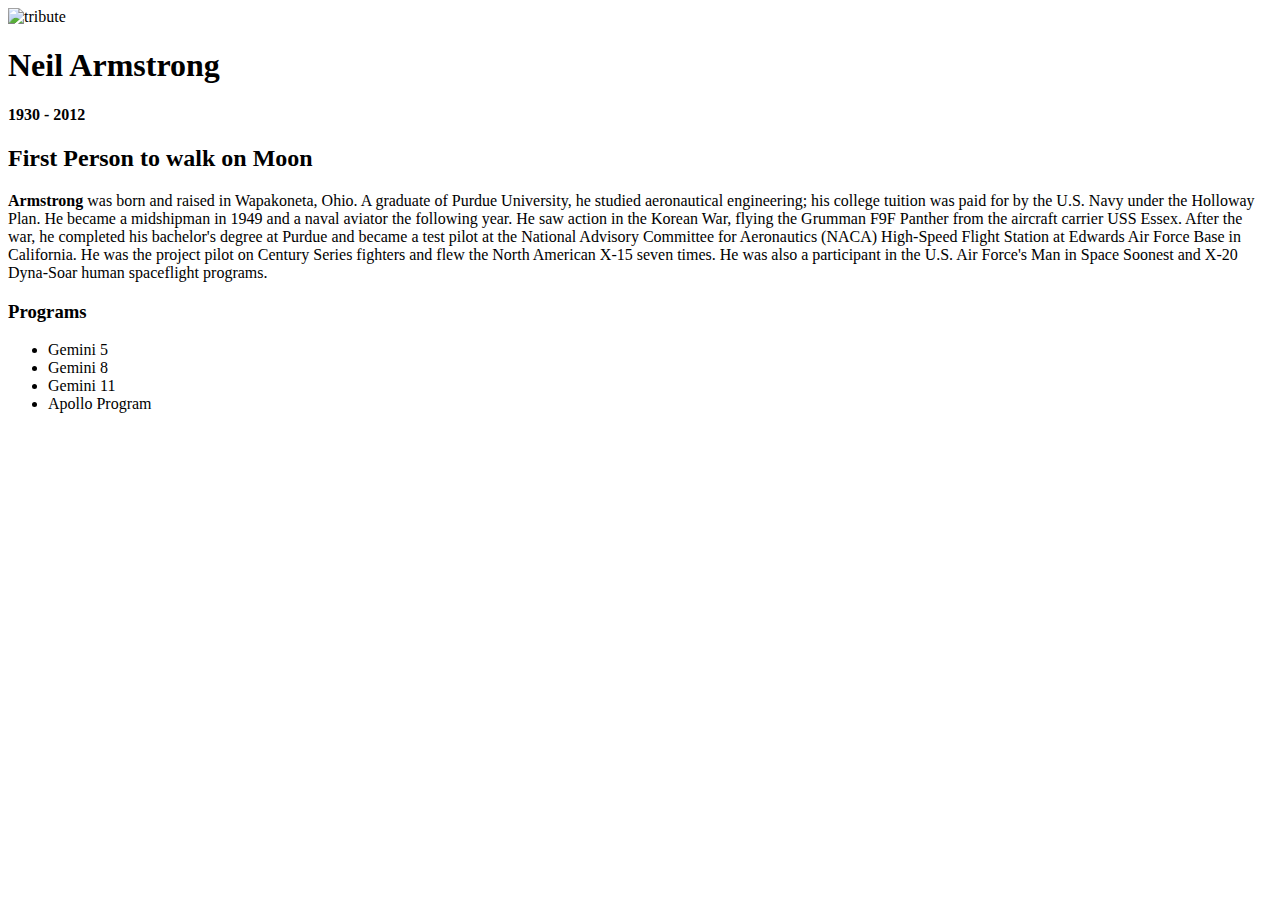
==== Level_2_Task_2_Trbute_Site/index.html @ ecdf861c "Create index.html" ====
<!DOCTYPE html>
<html lang="en">
<head>
    <meta charset="UTF-8">
    <meta http-equiv="X-UA-Compatible" content="IE=edge">
    <meta name="viewport" content="width=device-width, initial-scale=1.0">
    <title>Tribute Website</title>
    <link rel="stylesheet" href="style.css">
</head>
<body>
    <div class="container">
        <div class ="content">
            <section class="top_section">
                <div class="image_container">
                  <img src="./images/tribute_page.jpg" alt="tribute" />
                </div>
                <div>
                  <h1>Neil Armstrong</h1>
                  <h4>1930 - 2012</h4>
                </div>
              </section>
              <section class="about_section">
                    <h2>First Person to walk on Moon</h2>
                    <p>
                        <b>Armstrong</b> was born and raised in Wapakoneta, Ohio. 
                        A graduate of Purdue University, he studied aeronautical 
                        engineering; his college tuition was paid for by the U.S. 
                        Navy under the Holloway Plan. He became a midshipman in 
                        1949 and a naval aviator the following year. He saw action 
                        in the Korean War, flying the Grumman F9F Panther from the 
                        aircraft carrier USS Essex. After the war, he completed his 
                        bachelor's degree at Purdue and became a test pilot at the 
                        National Advisory Committee for Aeronautics (NACA) High-Speed 
                        Flight Station at Edwards Air Force Base in California. He 
                        was the project pilot on Century Series fighters and flew 
                        the North American X-15 seven times. He was also a participant 
                        in the U.S. Air Force's Man in Space Soonest and X-20 Dyna-Soar 
                        human spaceflight programs.
                    </p>
              </section>
              <section class="astronaut_career_section">
                <h3>Programs</h3>
                <ul>
                    <li>Gemini 5</li>
                    <li>Gemini 8</li>
                    <li>Gemini 11</li>
                    <li>Apollo Program</li>
                </ul>
              </section>
        </div>
    </div>
</body>
</html>
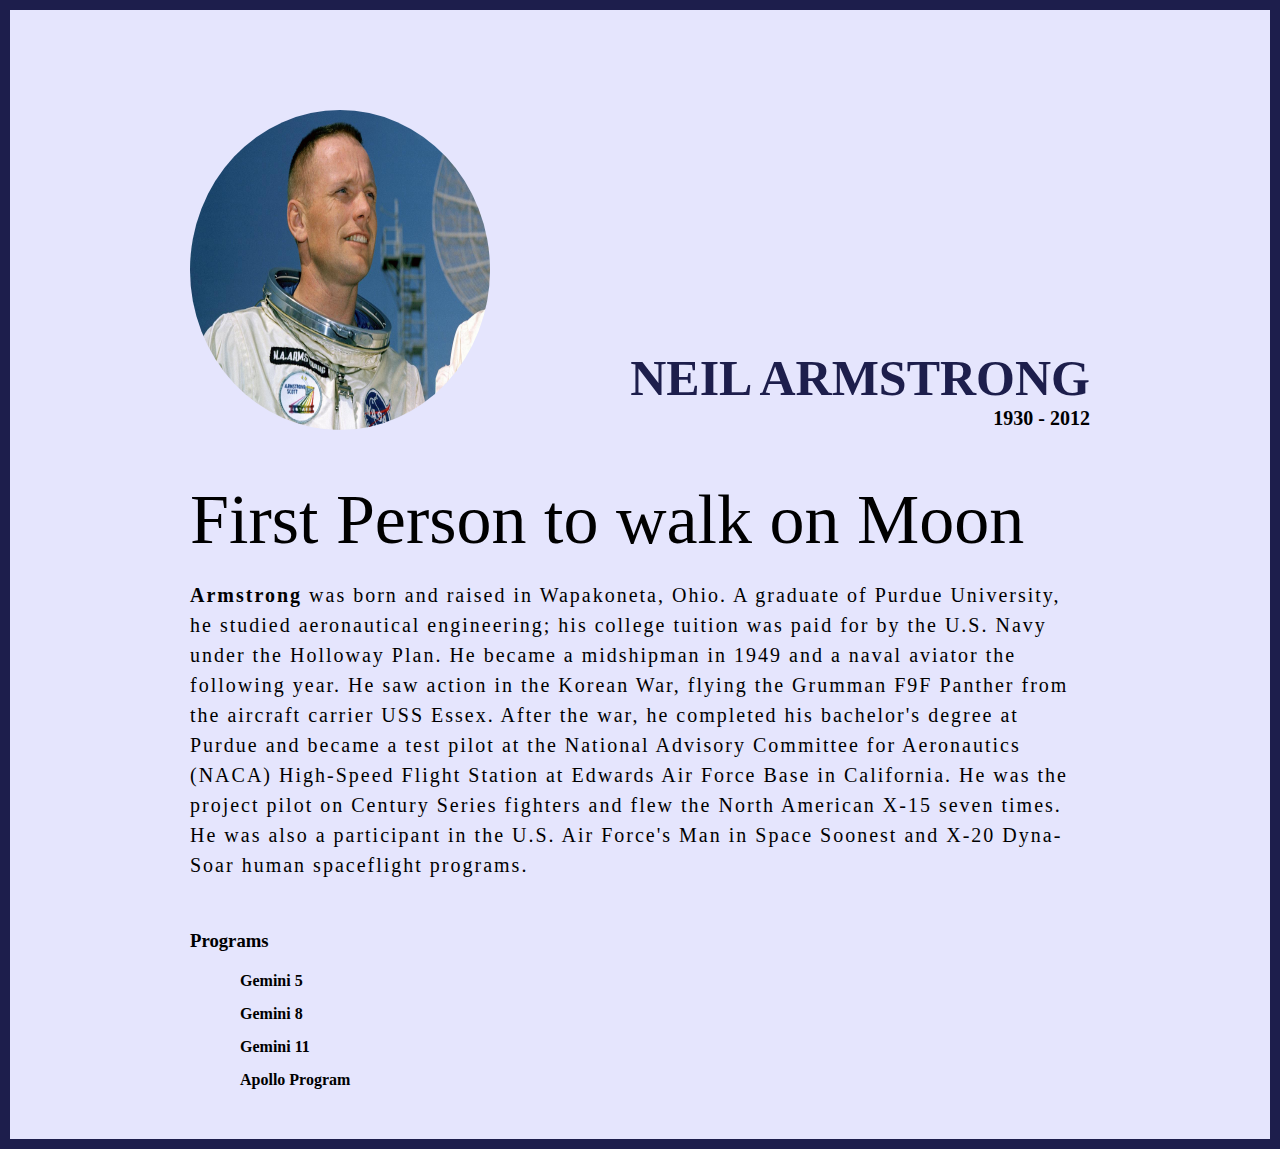
==== commit 8543770b: "Update index.html" ====
--- a/Level_2_Task_2_Trbute_Site/index.html
+++ b/Level_2_Task_2_Trbute_Site/index.html
@@ -12,7 +12,7 @@
         <div class ="content">
             <section class="top_section">
                 <div class="image_container">
-                  <img src="./images/tribute_page.jpg" alt="tribute" />
+                  <img src="tribute_page.jpg" alt="tribute" />
                 </div>
                 <div>
                   <h1>Neil Armstrong</h1>
--- a/Level_2_Task_2_Trbute_Site/style.css
+++ b/Level_2_Task_2_Trbute_Site/style.css
@@ -0,0 +1,65 @@
+*{
+    margin: 0%;
+    padding: 0%;
+    box-sizing: border-box;
+}
+.container{
+    background-color: #e5e5fd;
+    min-height: 100vh;
+    border: 10px solid #1d1e4c;
+}
+.content{
+    max-width: 900px;
+    margin: 0 auto;
+}
+.top_section{
+    display: flex;
+    justify-content: space-between;
+    margin-top: 100px;
+    align-items: flex-end;
+}
+.top_section h1{
+    font-size: 50px;
+    font-weight: bold;
+    color: #1d1e4c;
+    text-transform: uppercase;
+}
+.top_section h4{
+    font-size: 20px;
+    text-align: end;
+}
+.image_container{
+    border-radius: 50%;
+    overflow: hidden;
+}
+.image_container, img{
+    width: 300px;
+    height: 320px;
+}
+.about_section{
+    margin-top: 50px;
+}
+.about_section h2{
+    font-size: 70px;
+    font-weight: 400;
+    margin-bottom: 20px;
+}
+.about_section p{
+    font-size: 20px;
+    line-height: 30px;
+    letter-spacing: 2px;
+}
+.astronaut_career_section{
+    margin: 50px 0;
+}
+.astronaut_career_section h3{
+    margin-bottom: 20px;
+}
+.astronaut_career_section ul{
+    margin-left: 50px;
+}
+.astronaut_career_section li{
+    margin-bottom: 15px;
+    list-style: none;
+    font-weight: bolder;
+}
